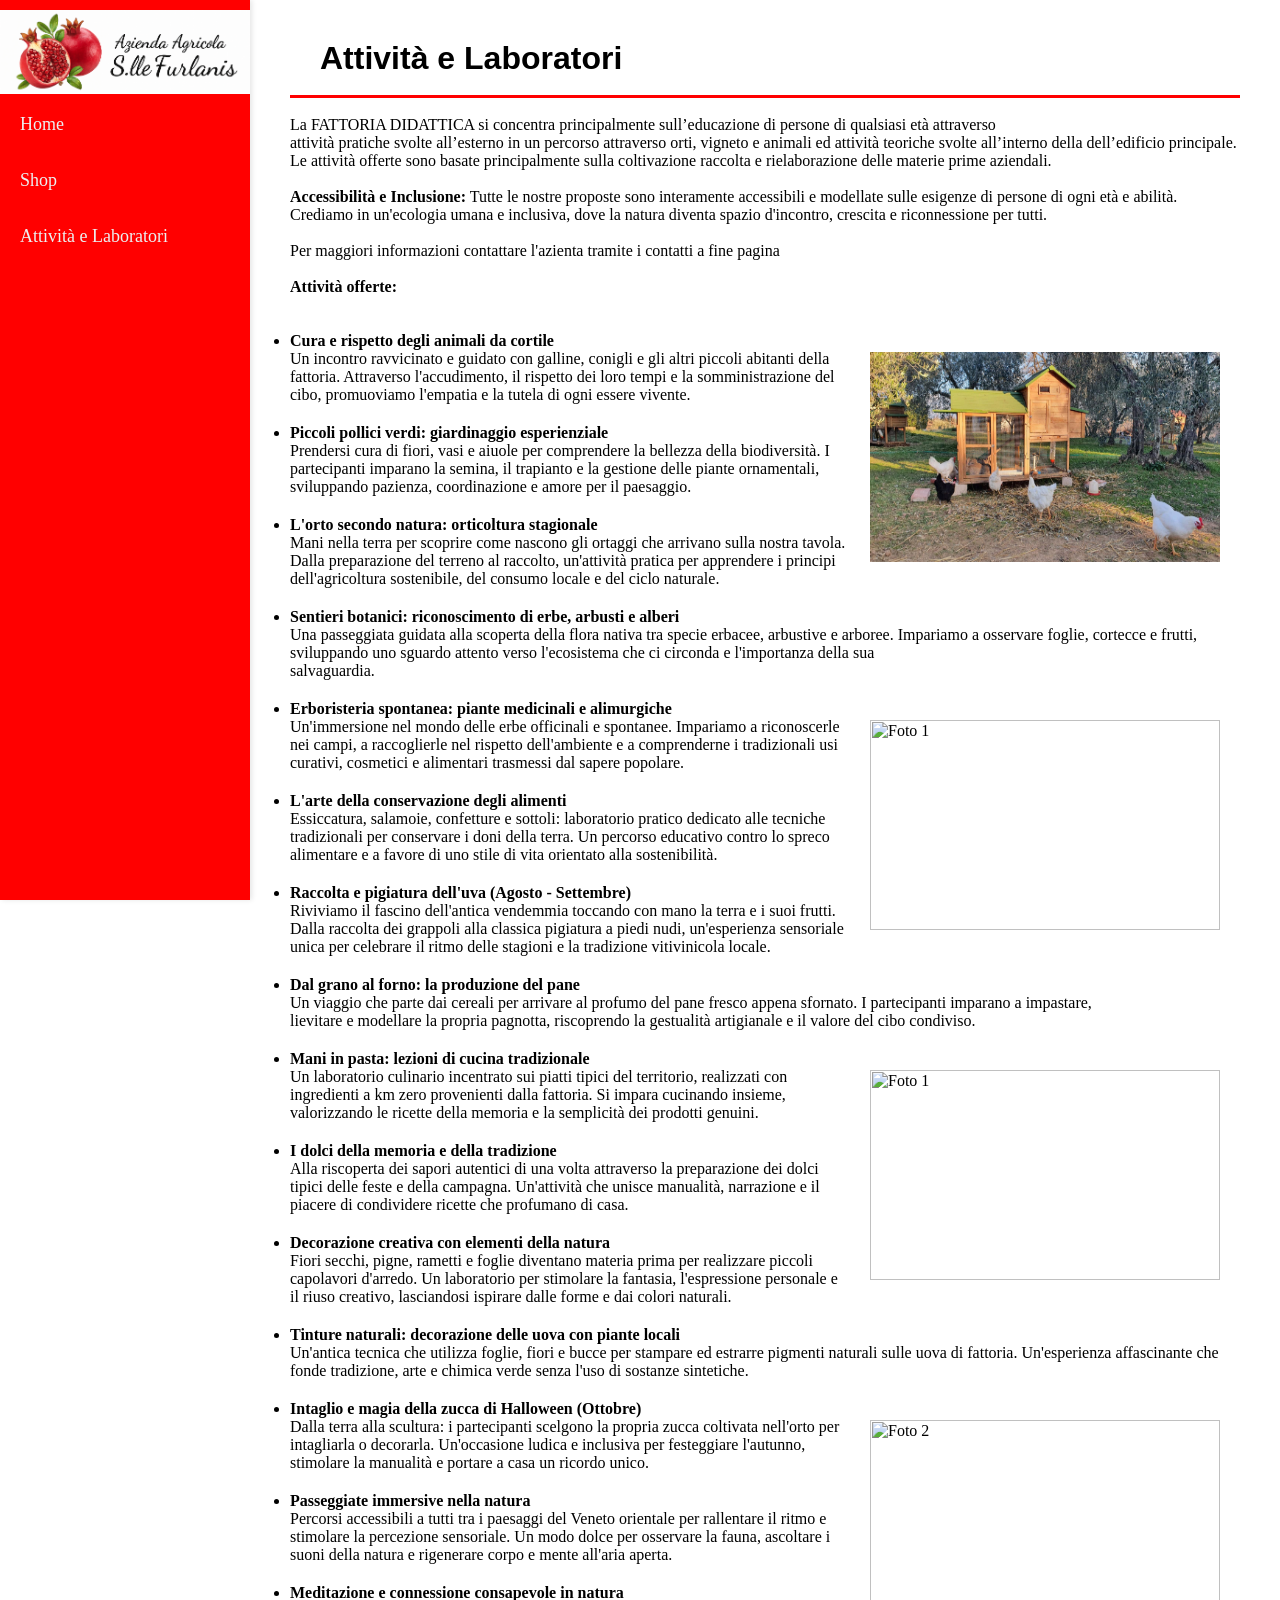
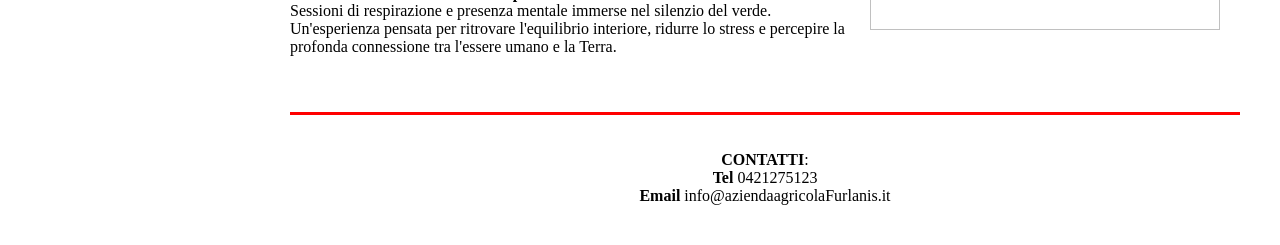
==== attivita.html @ 7b23d55e "Fix HTML structure and improve content formatting" ====
<html>
    <head>
        <link rel="icon" type="image/x-icon" href="immagini/favicon.ico">
        <link href="style.css" rel="stylesheet" type="text/css">
        <title>Azienda Agricola S.lle Furlanis</title>
    </head>
    <body>
        <!-- classe: slidebar -->
        <div class="sidebar">
            <!-- logo -->
                <img src="immagini/immaginehome.png" alt="Azienda Agricola S.lle Furlanis" class="logo">
            <!-- lista di navigazione -->
            <nav>
            <ul>
                <li><a href="index.html">Home</a></li>
                <li><a href="shop.html">Shop</a></li>
                <li><a href="attivita.html">Attività e Laboratori</a></li>
            </ul>
            </nav>
        </div>

        <!-- classe: main -->
        <div class="main-content">
            <h1>Attività e Laboratori</h1>
            <br><hr><br>
            <p>
                La FATTORIA DIDATTICA si concentra principalmente sull’educazione di persone di qualsiasi età attraverso 
                <br>attività pratiche svolte all’esterno in un percorso attraverso orti, vigneto e animali ed attività teoriche svolte all’interno della dell’edificio principale.
                <br>Le attività offerte sono basate principalmente sulla coltivazione raccolta e rielaborazione delle materie prime aziendali.
                
                <br><br><b>Accessibilità e Inclusione:</b>
                Tutte le nostre proposte sono interamente accessibili e modellate sulle esigenze di persone di ogni età e abilità. Crediamo in un'ecologia umana e inclusiva, dove la natura diventa spazio d'incontro, crescita e riconnessione per tutti.
                <br><br>Per maggiori informazioni contattare l'azienta tramite i contatti a fine pagina
                <br><br>
                <b>Attività offerte:</b>
            </p>
            <br><br>
            <ul>
                                
                <img src="immagini/animali_cortile.jpeg" width="350" height="210" alt="Foto 1" class="immagini-attivita">
                
                <li><b>Cura e rispetto degli animali da cortile</b>
                <p>Un incontro ravvicinato e guidato con galline, conigli e gli altri piccoli abitanti della fattoria. Attraverso l'accudimento, il rispetto dei loro tempi e la somministrazione del cibo, promuoviamo l'empatia e la tutela di ogni essere vivente.<br></p></li>

                <li><b>Piccoli pollici verdi: giardinaggio esperienziale</b>
                <p>Prendersi cura di fiori, vasi e aiuole per comprendere la bellezza della biodiversità. I partecipanti imparano la semina, il trapianto e la gestione delle piante ornamentali, sviluppando pazienza, coordinazione e amore per il paesaggio.</p></li>

                <li><b>L'orto secondo natura: orticoltura stagionale</b>
                <p>Mani nella terra per scoprire come nascono gli ortaggi che arrivano sulla nostra tavola. Dalla preparazione del terreno al raccolto, un'attività pratica per apprendere i principi dell'agricoltura sostenibile, del consumo locale e del ciclo naturale.</p></li>

                <li><b>Sentieri botanici: riconoscimento di erbe, arbusti e alberi</b>
                <p>Una passeggiata guidata alla scoperta della flora nativa tra specie erbacee, arbustive e arboree. Impariamo a osservare foglie, cortecce e frutti, sviluppando uno sguardo attento verso l'ecosistema che ci circonda e l'importanza della sua <br>salvaguardia.</p></li>
                                
                <img src="https://www.vita.it/wp-content/uploads/2023/07/075b1023-a50e-4713-94cc-01eaf7d11043_large.jpg.jpeg" width="350" height="210" alt="Foto 1" class="immagini-attivita">
                
                <li><b>Erboristeria spontanea: piante medicinali e alimurgiche</b>
                <p>Un'immersione nel mondo delle erbe officinali e spontanee. Impariamo a riconoscerle nei campi, a raccoglierle nel rispetto dell'ambiente e a comprenderne i tradizionali usi curativi, cosmetici e alimentari trasmessi dal sapere popolare.</p></li>
                
                <li><b>L'arte della conservazione degli alimenti</b>
                <p>Essiccatura, salamoie, confetture e sottoli: laboratorio pratico dedicato alle tecniche tradizionali per conservare i doni della terra. Un percorso educativo contro lo spreco alimentare e a favore di uno stile di vita orientato alla sostenibilità.</p></li>

                <li><b>Raccolta e pigiatura dell'uva (Agosto - Settembre)</b>
                <p>Riviviamo il fascino dell'antica vendemmia toccando con mano la terra e i suoi frutti. Dalla raccolta dei grappoli alla classica pigiatura a piedi nudi, un'esperienza sensoriale unica per celebrare il ritmo delle stagioni e la tradizione vitivinicola locale.</p></li>

                <li><b>Dal grano al forno: la produzione del pane</b>
                <p>Un viaggio che parte dai cereali per arrivare al profumo del pane fresco appena sfornato. I partecipanti imparano a impastare, <br>lievitare e modellare la propria pagnotta, riscoprendo la gestualità artigianale e il valore del cibo condiviso.</p></li>

                <img src="https://www.mammapretaporter.it/media/k2/items/cache/6ce40ca473ef510f24fbc7453f694e63_XL.jpg" width="350" height="210" alt="Foto 1" class="immagini-attivita">
                
                <li><b>Mani in pasta: lezioni di cucina tradizionale</b>
                <p>Un laboratorio culinario incentrato sui piatti tipici del territorio, realizzati con ingredienti a km zero provenienti dalla fattoria. Si impara cucinando insieme, valorizzando le ricette della memoria e la semplicità dei prodotti genuini.</p></li>
                
                <li><b>I dolci della memoria e della tradizione</b>
                <p>Alla riscoperta dei sapori autentici di una volta attraverso la preparazione dei dolci tipici delle feste e della campagna. Un'attività che unisce manualità, narrazione e il piacere di condividere ricette che profumano di casa.</p></li>
                
                <li><b>Decorazione creativa con elementi della natura</b>
                <p>Fiori secchi, pigne, rametti e foglie diventano materia prima per realizzare piccoli capolavori d'arredo. Un laboratorio per stimolare la fantasia, l'espressione personale e il riuso creativo, lasciandosi ispirare dalle forme e dai colori naturali.</p></li>

                <li><b>Tinture naturali: decorazione delle uova con piante locali</b>
                <p>Un'antica tecnica che utilizza foglie, fiori e bucce per stampare ed estrarre pigmenti naturali sulle uova di fattoria. Un'esperienza affascinante che fonde tradizione, arte e chimica verde senza l'uso di sostanze sintetiche.</p></li>
                
                <img src="https://www.familleheureuse.fr/uploads/articles/g/hero/27f60f27e0f1bcec8ec291c0e0c3b248667f37e6dd44f8c87fe9f6d86b74438b.jpg" width="350" height="210" alt="Foto 2" class="immagini-attivita">
                
                <li><b>Intaglio e magia della zucca di Halloween (Ottobre)</b>
                <p>Dalla terra alla scultura: i partecipanti scelgono la propria zucca coltivata nell'orto per intagliarla o decorarla. Un'occasione ludica e inclusiva per festeggiare l'autunno, stimolare la manualità e portare a casa un ricordo unico.</p></li>

                <li><b>Passeggiate immersive nella natura</b>
                <p>Percorsi accessibili a tutti tra i paesaggi del Veneto orientale per rallentare il ritmo e stimolare la percezione sensoriale. Un modo dolce per osservare la fauna, ascoltare i suoni della natura e rigenerare corpo e mente all'aria aperta.</p></li>
                
                <li><b>Meditazione e connessione consapevole in natura</b>
                <p>Sessioni di respirazione e presenza mentale immerse nel silenzio del verde. Un'esperienza pensata per ritrovare l'equilibrio interiore, ridurre lo stress e percepire la profonda connessione tra l'essere umano e la Terra.</p></li>
            </ul>
            <br><br><hr><br>
            <p class="contatti">
            	<br><b>CONTATTI</b>:<br><b>Tel</b> 0421275123<br><b>Email</b> info@aziendaagricolaFurlanis.it
            </p>
        </div>
    </body>
    <script src="https://www.gdprset.it/widget/gdpr-it-1.js" type="text/javascript"></script>      
</html>
---- style.css ----
/* Reset globale */
* {
	box-sizing: border-box;
   margin: 0;
   padding: 0;
}

/* Sidebar fissa */
.sidebar {
	position: fixed; /* Mantiene l'elemento fisso sullo schermo */
   top: 0;
   left: 0;
   width: 250px;    
   height: 100vh;   
   background-color: red;
   color: white;
   padding: 10px;
   display: flex;
   flex-direction: column;
   align-items: center;
   box-shadow: 2px 0 5px rgba(0,0,0,0.1);
}
            
/* Logo nella sidebar */
.sidebar .logo {
   max-width: 251px;
   margin-bottom: 10px;
}

/* Contenitore della navigazione */
.sidebar nav {
	width: 100%;
}

/* Singoli elementi della lista */
.sidebar li {
   margin-bottom: 15px;
}

/* Link di navigazione */
.sidebar a {
   color: #ecf0f1;
   text-decoration: none;
   font-size: 18px;
   display: block;
   padding: 10px;
   border-radius: 4px;
   transition: background 0.3s;
}

/* Effetto hover sui link */
.sidebar a:hover {
   background-color: #ff6868;
}

/* Contenuto principale */
.main-content {
   margin-left: 250px;     /* IMPORTANTE: Distanza uguale alla larghezza della sidebar */
   padding: 40px;
   width: calc(100% - 250px);
}

/* Classe per immagine centrale */
.main-content .immaginecentro {
   display: block;
   margin-left: auto;
   margin-right: auto;
	width: 50%; 
	height: auto;
}
            
/* Linea divisoria */
.main-content hr {
   border: none; 
   height: 3px; 
   background-color: #ff0000;
}

/* titolo 1 */
.main-content h1 {
	font-family: Georgia,sans-serif;
	text-indent: 30px; 
	font-size: 2.0em;
}
		
/* titolo 2 */
.main-content h2 {
	font-family: Georgia, sans-serif; 
	text-indent: 30px; 
	font-size: 1.2em;
}		

/* titolo 3 */
.main-content h3 {
	font-family: Georgia; 
	text-indent: 60px; 
	color: red; 
	font-size: 1.2em;
}

/* paragrafo */
.main-content p {
	font-family: Georgia;
	font-size: 1.0em;
}

/* tabella introduzione */		
.main-content .tabella-introdizione {
	margin-left: 60px; 
	margin-right: 90px; 
	display:block;
}
		
/* tabelle immagini home */
.main-content .tabella-immagini {
	margin: auto;
}

/* tabella shop */		
.main-content .tabella-shop{
	border-collapse: collapse; 
   padding: 12px;
   text-align: left;
}

.main-content .tabella-shop tr{
	border-bottom: 2px solid black;
}

.main-content .tabella-shop td{
	border-right: 15px solid white;
}

/* stile informazioni contatti */	
.main-content .contatti {
	text-align: center;
}

.main-content li {
	margin-bottom: 20px; /* Regola i pixel in base allo spazio desiderato per mantenere le immagini in colonna */
}

.main-content .immagini-attivita {
	float: right; 
	margin: 20px;
}
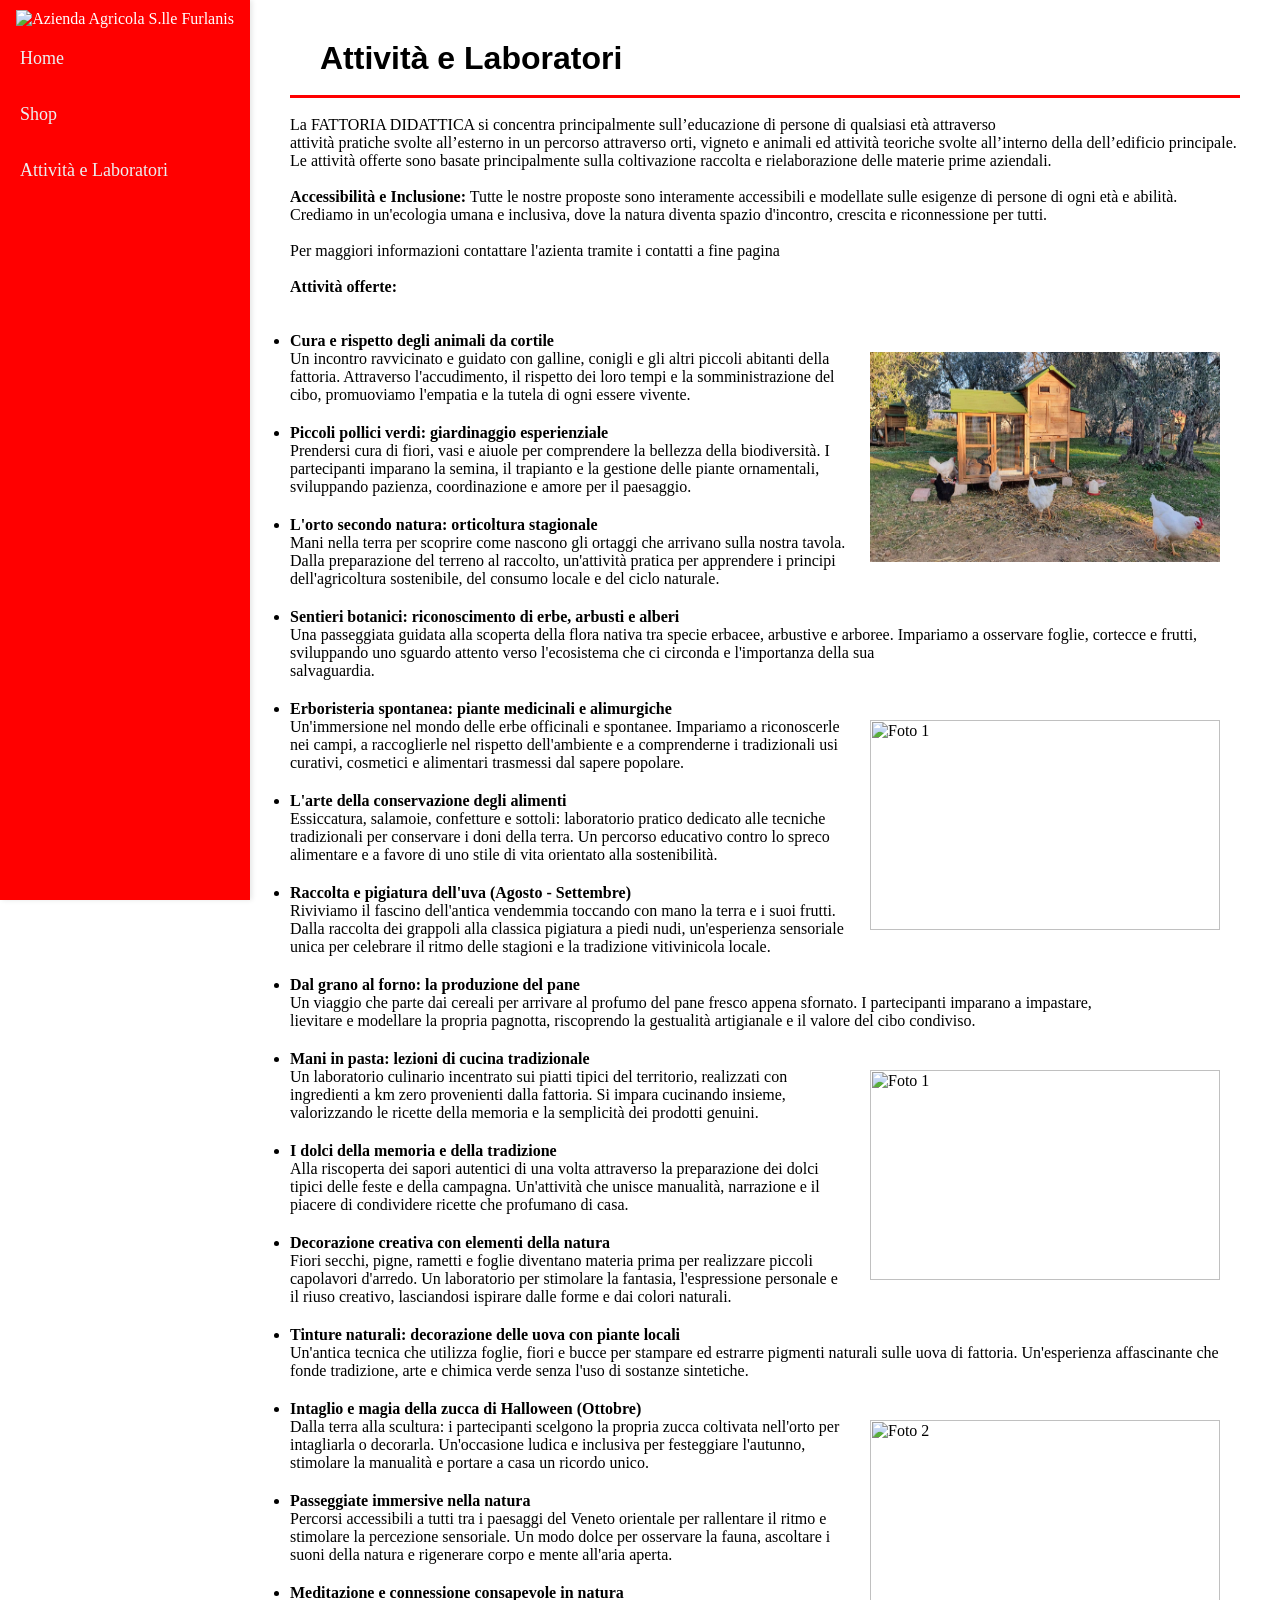
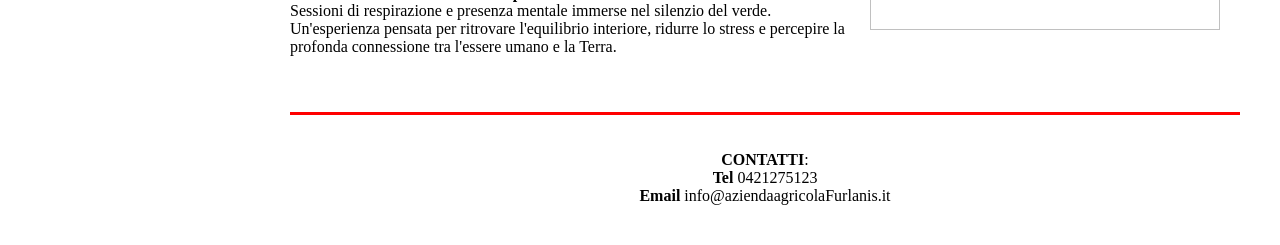
==== commit fac5b1e0: "Change sidebar logo image in attivita.html Updated sidebar logo image and retained main content." ====
--- a/attivita.html
+++ b/attivita.html
@@ -9,7 +9,7 @@
         <!-- classe: slidebar -->
         <div class="sidebar">
             <!-- logo -->
-                <img src="immagini/immaginehome.png" alt="Azienda Agricola S.lle Furlanis" class="logo">
+                <img src="immagini/immaginesidebar.png" alt="Azienda Agricola S.lle Furlanis" class="logo">
             <!-- lista di navigazione -->
             <nav>
             <ul>
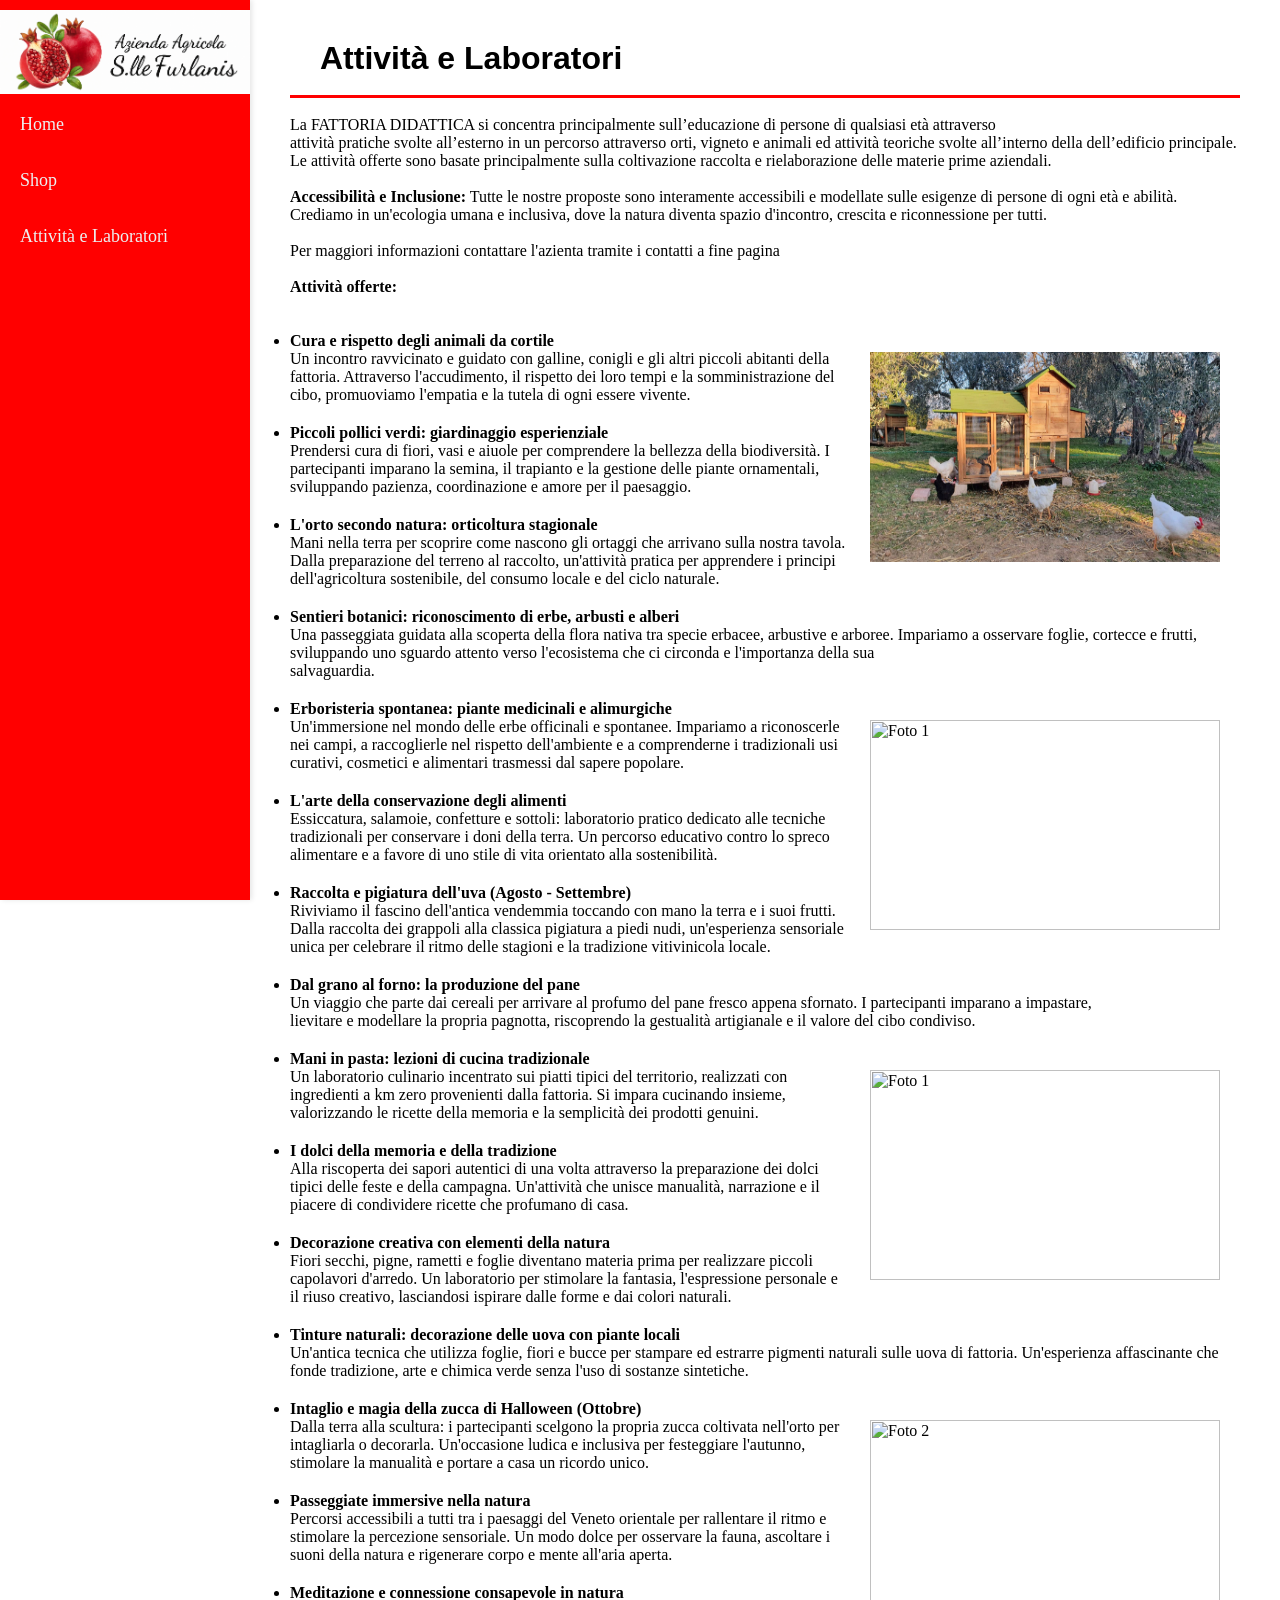
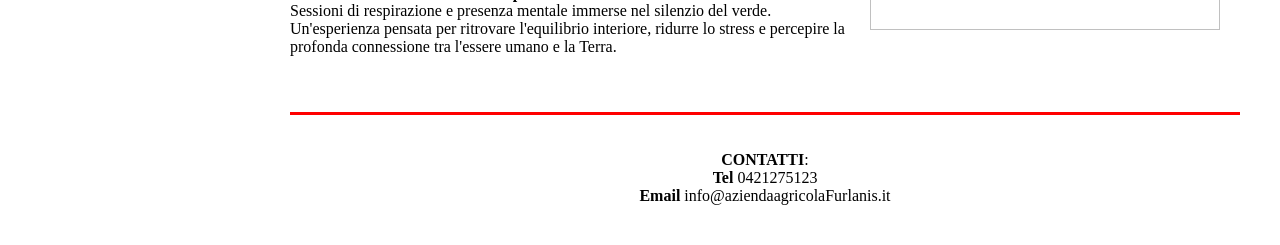
==== commit d633ef35: "Add files via upload" ====
--- a/attivita.html
+++ b/attivita.html
@@ -9,7 +9,7 @@
         <!-- classe: slidebar -->
         <div class="sidebar">
             <!-- logo -->
-                <img src="immagini/immaginesidebar.png" alt="Azienda Agricola S.lle Furlanis" class="logo">
+                <img src="immagini/immaginesiderbar.png" alt="Azienda Agricola S.lle Furlanis" class="logo">
             <!-- lista di navigazione -->
             <nav>
             <ul>
@@ -24,17 +24,15 @@
         <div class="main-content">
             <h1>Attività e Laboratori</h1>
             <br><hr><br>
-            <p>
-                La FATTORIA DIDATTICA si concentra principalmente sull’educazione di persone di qualsiasi età attraverso 
-                <br>attività pratiche svolte all’esterno in un percorso attraverso orti, vigneto e animali ed attività teoriche svolte all’interno della dell’edificio principale.
-                <br>Le attività offerte sono basate principalmente sulla coltivazione raccolta e rielaborazione delle materie prime aziendali.
-                
-                <br><br><b>Accessibilità e Inclusione:</b>
-                Tutte le nostre proposte sono interamente accessibili e modellate sulle esigenze di persone di ogni età e abilità. Crediamo in un'ecologia umana e inclusiva, dove la natura diventa spazio d'incontro, crescita e riconnessione per tutti.
-                <br><br>Per maggiori informazioni contattare l'azienta tramite i contatti a fine pagina
-                <br><br>
-                <b>Attività offerte:</b>
-            </p>
+            <p>La FATTORIA DIDATTICA si concentra principalmente sull’educazione di persone di qualsiasi età attraverso 
+            <br>attività pratiche svolte all’esterno in un percorso attraverso orti, vigneto e animali ed attività teoriche svolte all’interno della dell’edificio principale.
+            <br>Le attività offerte sono basate principalmente sulla coltivazione raccolta e rielaborazione delle materie prime aziendali.
+            
+            <br><br><b>Accessibilità e Inclusione:</b>
+            Tutte le nostre proposte sono interamente accessibili e modellate sulle esigenze di persone di ogni età e abilità. Crediamo in un'ecologia umana e inclusiva, dove la natura diventa spazio d'incontro, crescita e riconnessione per tutti.
+            <br><br>Per maggiori informazioni contattare l'azienta tramite i contatti a fine pagina
+            <br><br>
+            <b>Attività offerte:</b></p>
             <br><br>
             <ul>
                                 
--- a/style.css
+++ b/style.css
@@ -65,7 +65,7 @@
    display: block;
    margin-left: auto;
    margin-right: auto;
-	width: 50%; 
+	width: 100%; 
 	height: auto;
 }
             
@@ -96,6 +96,13 @@
 	text-indent: 60px; 
 	color: red; 
 	font-size: 1.2em;
+}
+
+/* paragrafo home*/
+.main-content .paragrafo-home {
+	font-family: Georgia; 
+	text-indent: 50px; 
+	font-size: 1.0em;
 }
 
 /* paragrafo */
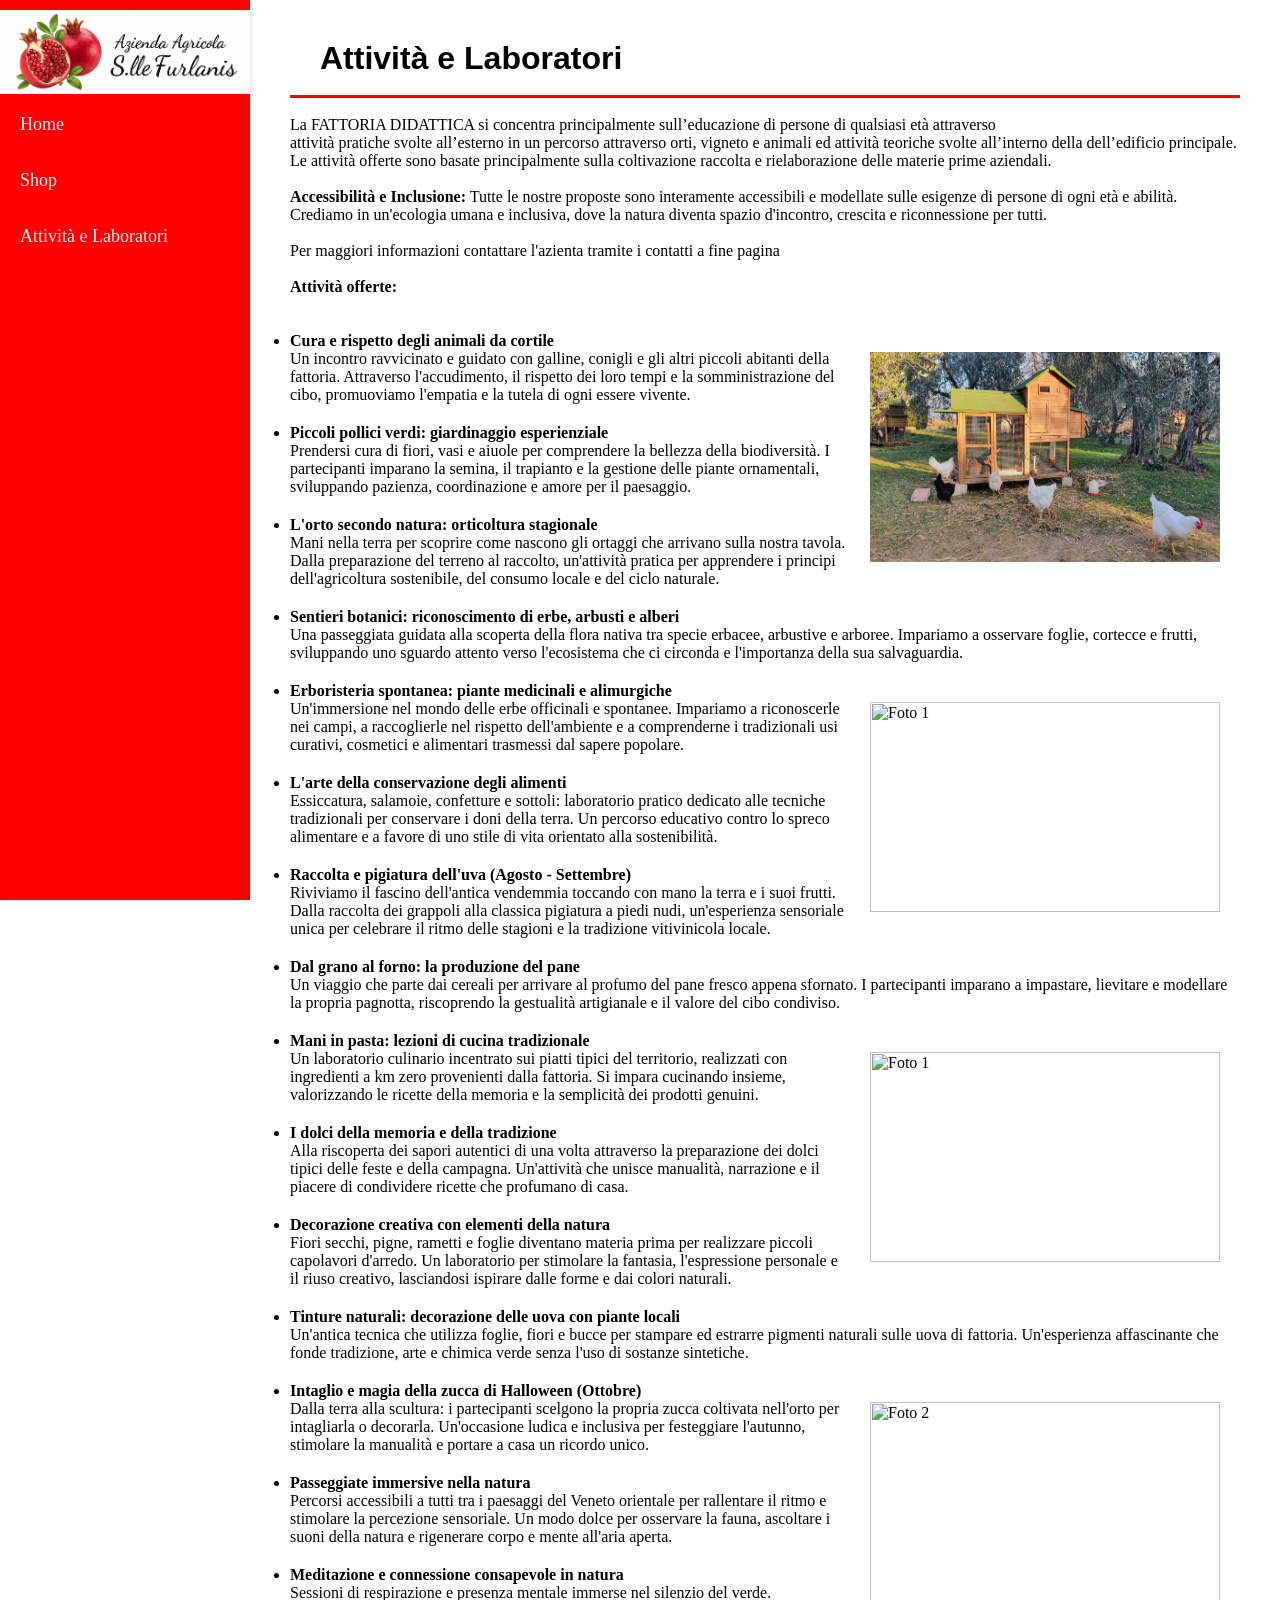
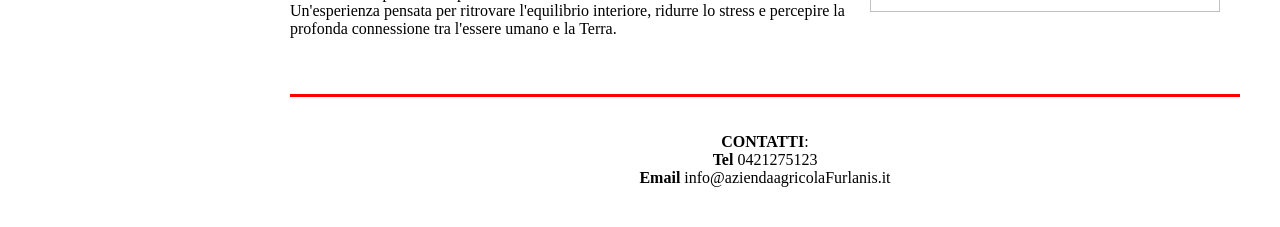
==== commit 7425ed1a: "Format HTML structure in attivita.html" ====
--- a/attivita.html
+++ b/attivita.html
@@ -9,7 +9,7 @@
         <!-- classe: slidebar -->
         <div class="sidebar">
             <!-- logo -->
-                <img src="immagini/immaginesiderbar.png" alt="Azienda Agricola S.lle Furlanis" class="logo">
+                <img src="immagini/immaginesidebar.png" alt="Azienda Agricola S.lle Furlanis" class="logo">
             <!-- lista di navigazione -->
             <nav>
             <ul>
@@ -48,7 +48,7 @@
                 <p>Mani nella terra per scoprire come nascono gli ortaggi che arrivano sulla nostra tavola. Dalla preparazione del terreno al raccolto, un'attività pratica per apprendere i principi dell'agricoltura sostenibile, del consumo locale e del ciclo naturale.</p></li>
 
                 <li><b>Sentieri botanici: riconoscimento di erbe, arbusti e alberi</b>
-                <p>Una passeggiata guidata alla scoperta della flora nativa tra specie erbacee, arbustive e arboree. Impariamo a osservare foglie, cortecce e frutti, sviluppando uno sguardo attento verso l'ecosistema che ci circonda e l'importanza della sua <br>salvaguardia.</p></li>
+                <p>Una passeggiata guidata alla scoperta della flora nativa tra specie erbacee, arbustive e arboree. Impariamo a osservare foglie, cortecce e frutti, sviluppando uno sguardo attento verso l'ecosistema che ci circonda e l'importanza della sua salvaguardia.</p></li>
                                 
                 <img src="https://www.vita.it/wp-content/uploads/2023/07/075b1023-a50e-4713-94cc-01eaf7d11043_large.jpg.jpeg" width="350" height="210" alt="Foto 1" class="immagini-attivita">
                 
@@ -62,7 +62,7 @@
                 <p>Riviviamo il fascino dell'antica vendemmia toccando con mano la terra e i suoi frutti. Dalla raccolta dei grappoli alla classica pigiatura a piedi nudi, un'esperienza sensoriale unica per celebrare il ritmo delle stagioni e la tradizione vitivinicola locale.</p></li>
 
                 <li><b>Dal grano al forno: la produzione del pane</b>
-                <p>Un viaggio che parte dai cereali per arrivare al profumo del pane fresco appena sfornato. I partecipanti imparano a impastare, <br>lievitare e modellare la propria pagnotta, riscoprendo la gestualità artigianale e il valore del cibo condiviso.</p></li>
+                <p>Un viaggio che parte dai cereali per arrivare al profumo del pane fresco appena sfornato. I partecipanti imparano a impastare, lievitare e modellare la propria pagnotta, riscoprendo la gestualità artigianale e il valore del cibo condiviso.</p></li>
 
                 <img src="https://www.mammapretaporter.it/media/k2/items/cache/6ce40ca473ef510f24fbc7453f694e63_XL.jpg" width="350" height="210" alt="Foto 1" class="immagini-attivita">
                 
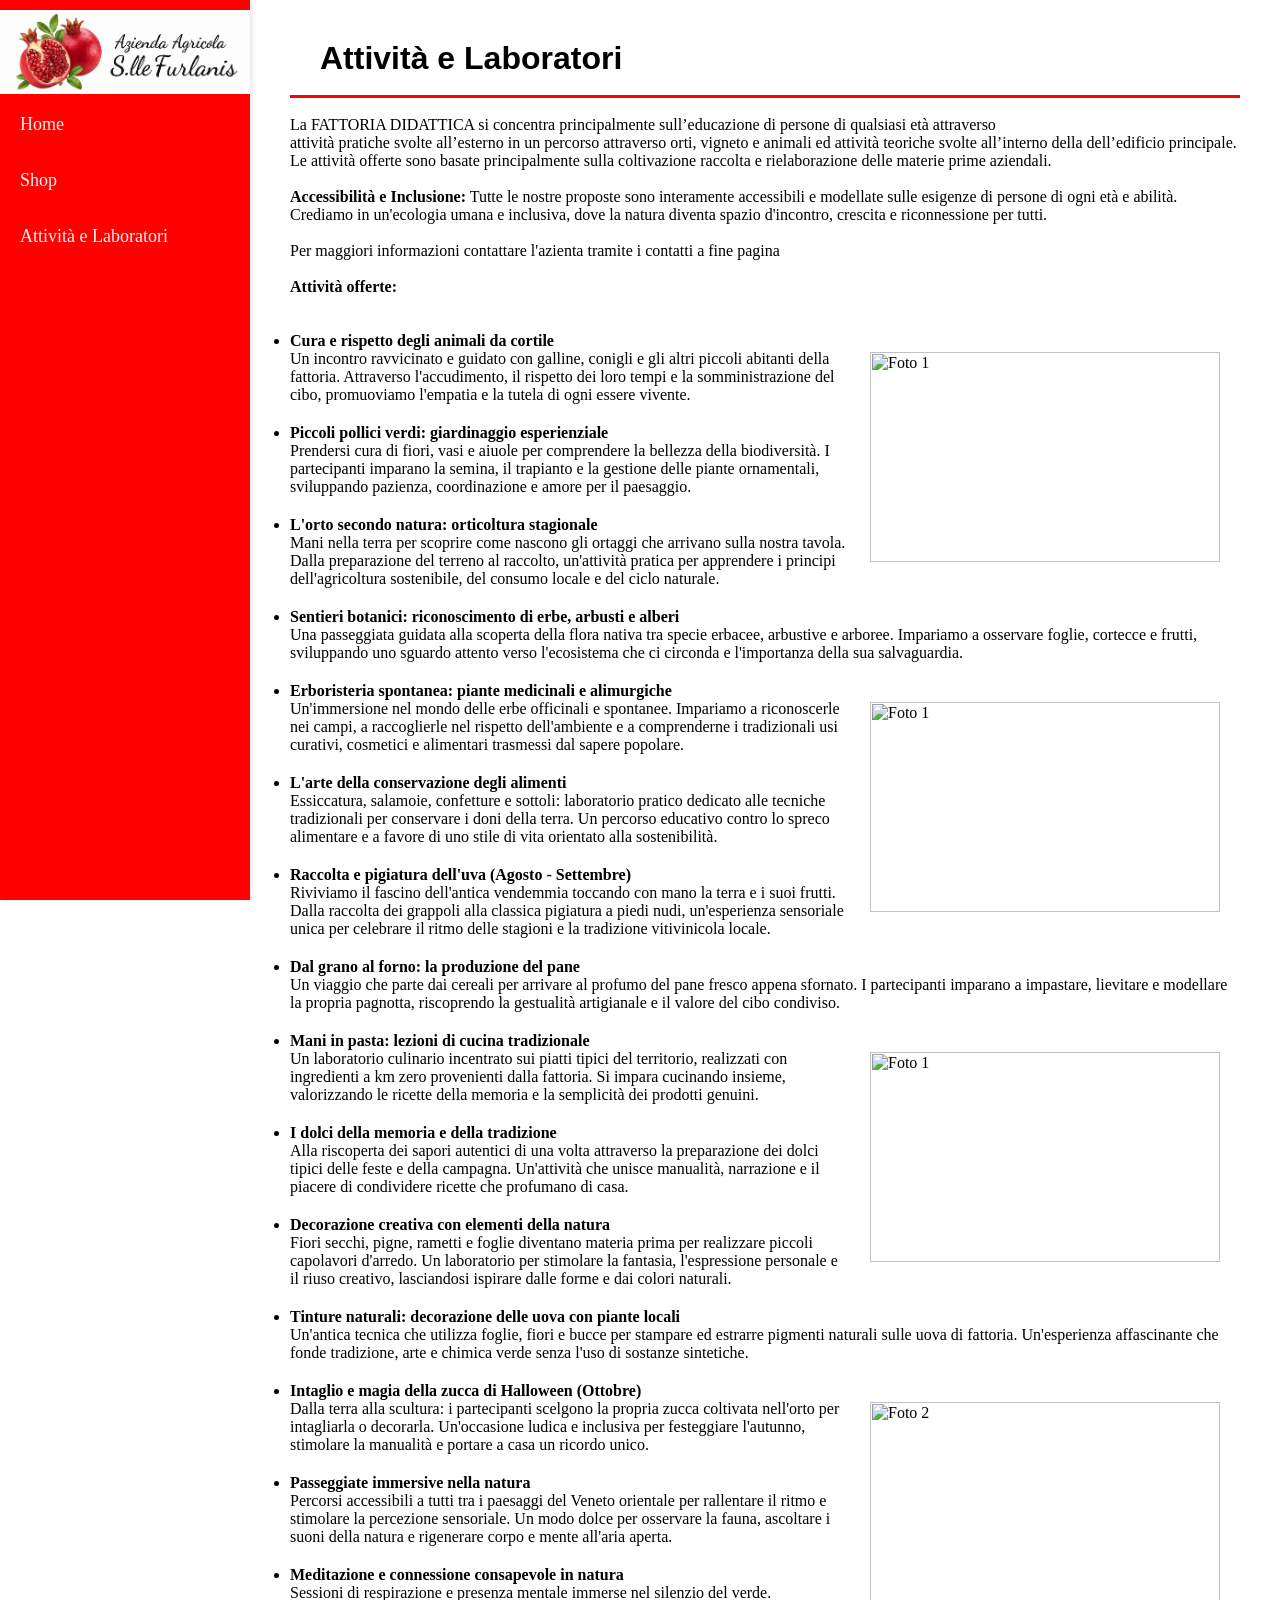
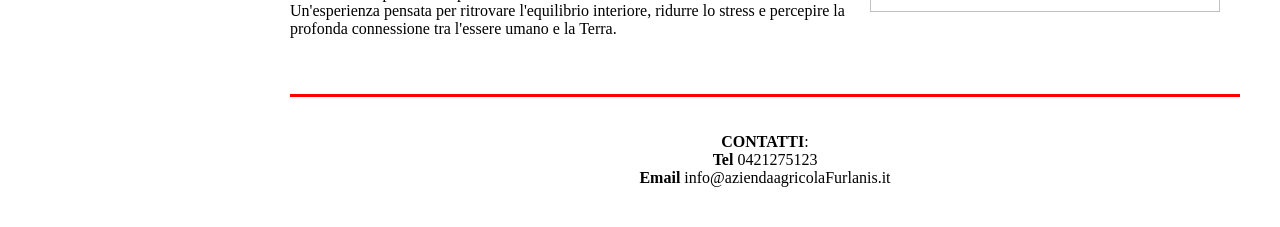
==== commit aa7ca1da: "Update attivita.html" ====
--- a/attivita.html
+++ b/attivita.html
@@ -4,6 +4,7 @@
         <link rel="icon" type="image/x-icon" href="immagini/favicon.ico">
         <link href="style.css" rel="stylesheet" type="text/css">
         <title>Azienda Agricola S.lle Furlanis</title>
+        <script src="https://www.gdprset.it/widget/gdpr-it-1.js" type="text/javascript"></script>     
     </head>
     <body>
         <!-- classe: slidebar -->
@@ -36,7 +37,7 @@
             <br><br>
             <ul>
                                 
-                <img src="immagini/animali_cortile.jpeg" width="350" height="210" alt="Foto 1" class="immagini-attivita">
+                <img src="immagini/animali_cortile.jpg" width="350" height="210" alt="Foto 1" class="immagini-attivita">
                 
                 <li><b>Cura e rispetto degli animali da cortile</b>
                 <p>Un incontro ravvicinato e guidato con galline, conigli e gli altri piccoli abitanti della fattoria. Attraverso l'accudimento, il rispetto dei loro tempi e la somministrazione del cibo, promuoviamo l'empatia e la tutela di ogni essere vivente.<br></p></li>
@@ -50,7 +51,7 @@
                 <li><b>Sentieri botanici: riconoscimento di erbe, arbusti e alberi</b>
                 <p>Una passeggiata guidata alla scoperta della flora nativa tra specie erbacee, arbustive e arboree. Impariamo a osservare foglie, cortecce e frutti, sviluppando uno sguardo attento verso l'ecosistema che ci circonda e l'importanza della sua salvaguardia.</p></li>
                                 
-                <img src="https://www.vita.it/wp-content/uploads/2023/07/075b1023-a50e-4713-94cc-01eaf7d11043_large.jpg.jpeg" width="350" height="210" alt="Foto 1" class="immagini-attivita">
+                <img src="https://cdn.pixabay.com/photo/2016/10/13/10/35/school-garden-1737320_1280.jpg" width="350" height="210" alt="Foto 1" class="immagini-attivita">
                 
                 <li><b>Erboristeria spontanea: piante medicinali e alimurgiche</b>
                 <p>Un'immersione nel mondo delle erbe officinali e spontanee. Impariamo a riconoscerle nei campi, a raccoglierle nel rispetto dell'ambiente e a comprenderne i tradizionali usi curativi, cosmetici e alimentari trasmessi dal sapere popolare.</p></li>
@@ -64,7 +65,7 @@
                 <li><b>Dal grano al forno: la produzione del pane</b>
                 <p>Un viaggio che parte dai cereali per arrivare al profumo del pane fresco appena sfornato. I partecipanti imparano a impastare, lievitare e modellare la propria pagnotta, riscoprendo la gestualità artigianale e il valore del cibo condiviso.</p></li>
 
-                <img src="https://www.mammapretaporter.it/media/k2/items/cache/6ce40ca473ef510f24fbc7453f694e63_XL.jpg" width="350" height="210" alt="Foto 1" class="immagini-attivita">
+                <img src="https://cdn.pixabay.com/photo/2026/08/17/13/26/13-26-10-754_1280.jpg" width="350" height="210" alt="Foto 1" class="immagini-attivita">
                 
                 <li><b>Mani in pasta: lezioni di cucina tradizionale</b>
                 <p>Un laboratorio culinario incentrato sui piatti tipici del territorio, realizzati con ingredienti a km zero provenienti dalla fattoria. Si impara cucinando insieme, valorizzando le ricette della memoria e la semplicità dei prodotti genuini.</p></li>
@@ -95,5 +96,4 @@
             </p>
         </div>
     </body>
-    <script src="https://www.gdprset.it/widget/gdpr-it-1.js" type="text/javascript"></script>      
 </html>
--- a/style.css
+++ b/style.css
@@ -1,13 +1,13 @@
 /* Reset globale */
 * {
-	box-sizing: border-box;
+   box-sizing: border-box;
    margin: 0;
    padding: 0;
 }
 
 /* Sidebar fissa */
 .sidebar {
-	position: fixed; /* Mantiene l'elemento fisso sullo schermo */
+   position: fixed; /* Mantiene l'elemento fisso sullo schermo */
    top: 0;
    left: 0;
    width: 250px;    
@@ -81,14 +81,7 @@
 	font-family: Georgia,sans-serif;
 	text-indent: 30px; 
 	font-size: 2.0em;
-}
-		
-/* titolo 2 */
-.main-content h2 {
-	font-family: Georgia, sans-serif; 
-	text-indent: 30px; 
-	font-size: 1.2em;
-}		
+}	
 
 /* titolo 3 */
 .main-content h3 {
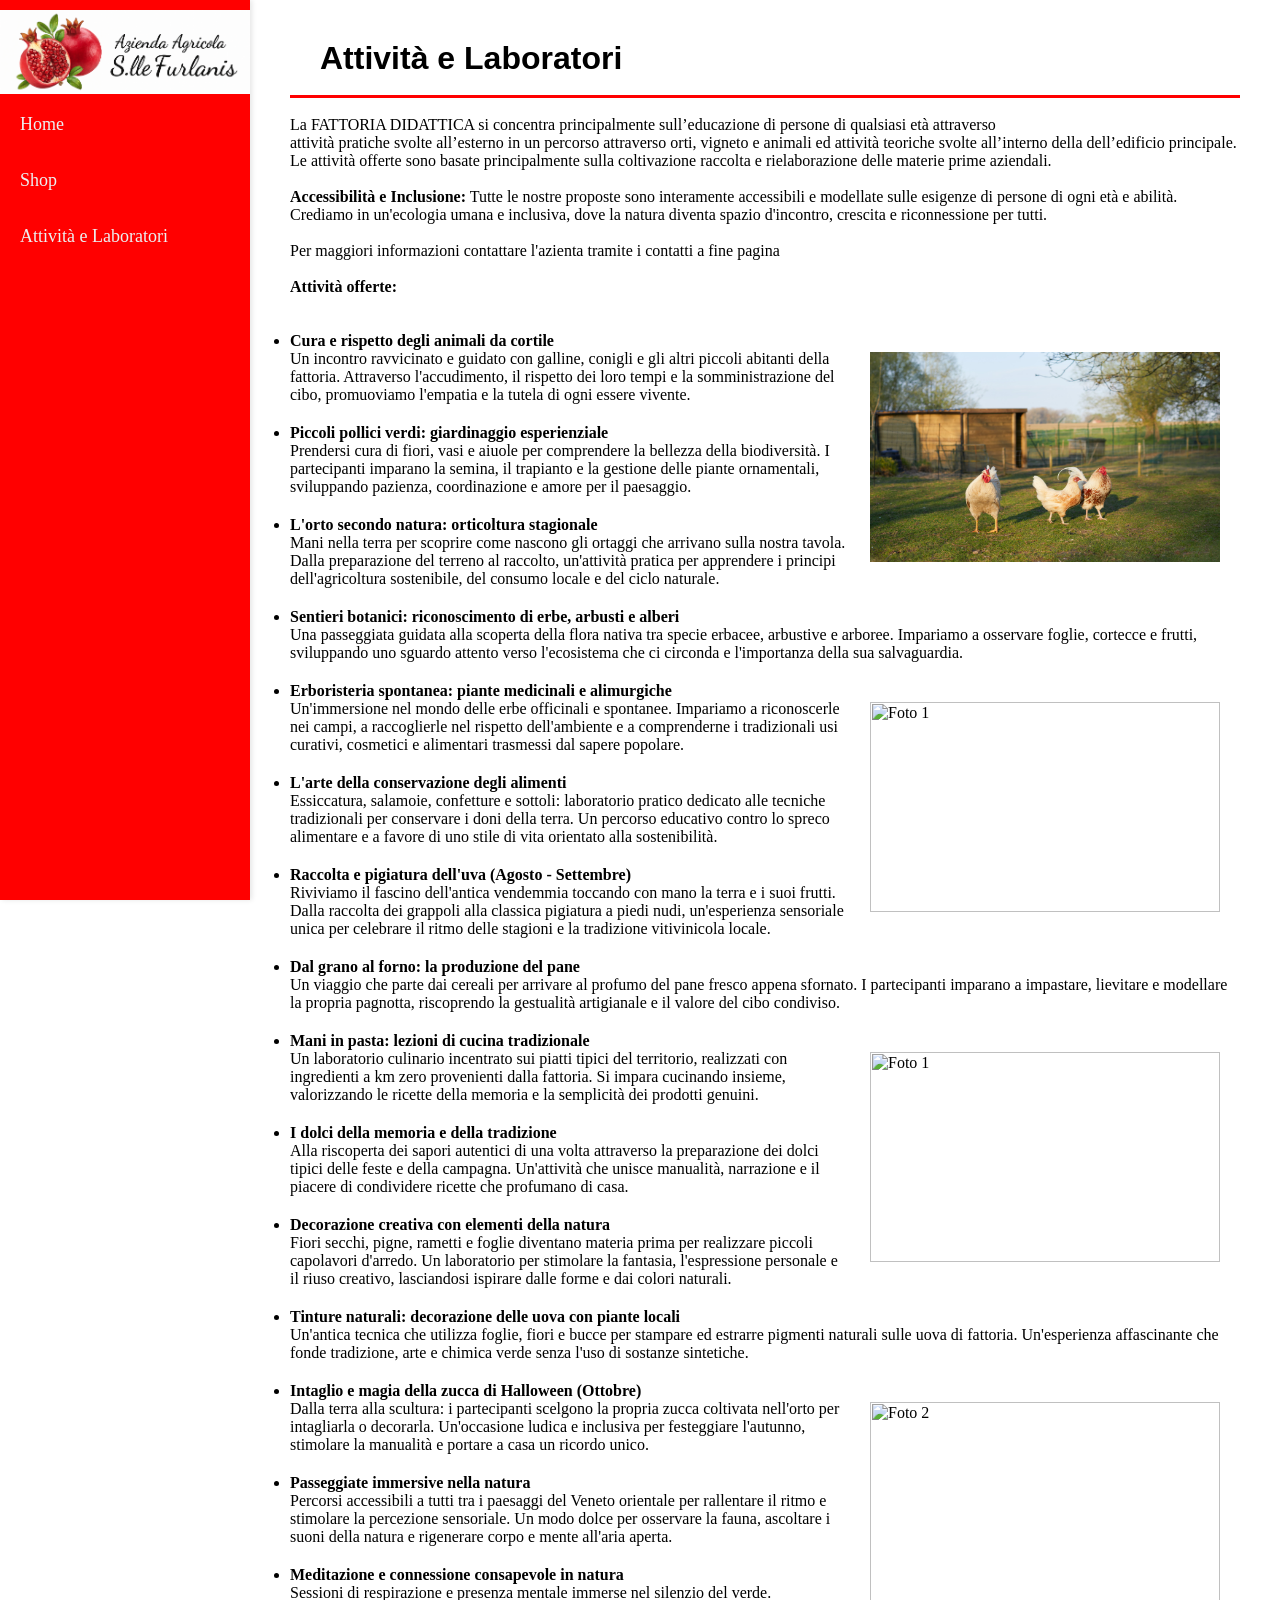
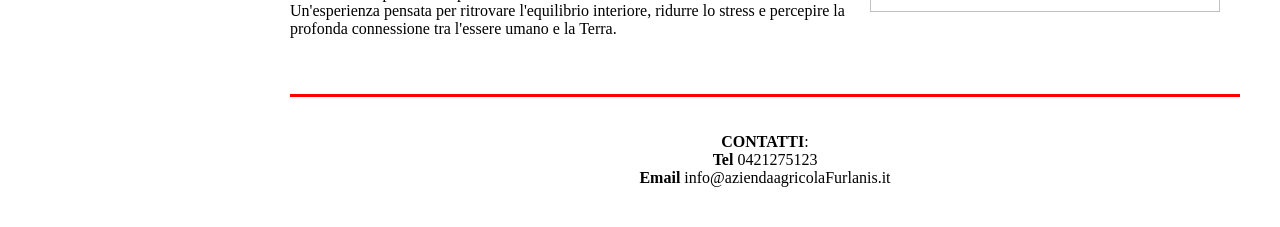
==== commit 5de457f2: "Update attivita.html" ====
--- a/attivita.html
+++ b/attivita.html
@@ -79,7 +79,7 @@
                 <li><b>Tinture naturali: decorazione delle uova con piante locali</b>
                 <p>Un'antica tecnica che utilizza foglie, fiori e bucce per stampare ed estrarre pigmenti naturali sulle uova di fattoria. Un'esperienza affascinante che fonde tradizione, arte e chimica verde senza l'uso di sostanze sintetiche.</p></li>
                 
-                <img src="https://www.familleheureuse.fr/uploads/articles/g/hero/27f60f27e0f1bcec8ec291c0e0c3b248667f37e6dd44f8c87fe9f6d86b74438b.jpg" width="350" height="210" alt="Foto 2" class="immagini-attivita">
+                <img src="https://cdn.pixabay.com/photo/2017/09/10/17/34/wreath-2736308_1280.jpg" width="350" height="210" alt="Foto 2" class="immagini-attivita">
                 
                 <li><b>Intaglio e magia della zucca di Halloween (Ottobre)</b>
                 <p>Dalla terra alla scultura: i partecipanti scelgono la propria zucca coltivata nell'orto per intagliarla o decorarla. Un'occasione ludica e inclusiva per festeggiare l'autunno, stimolare la manualità e portare a casa un ricordo unico.</p></li>
